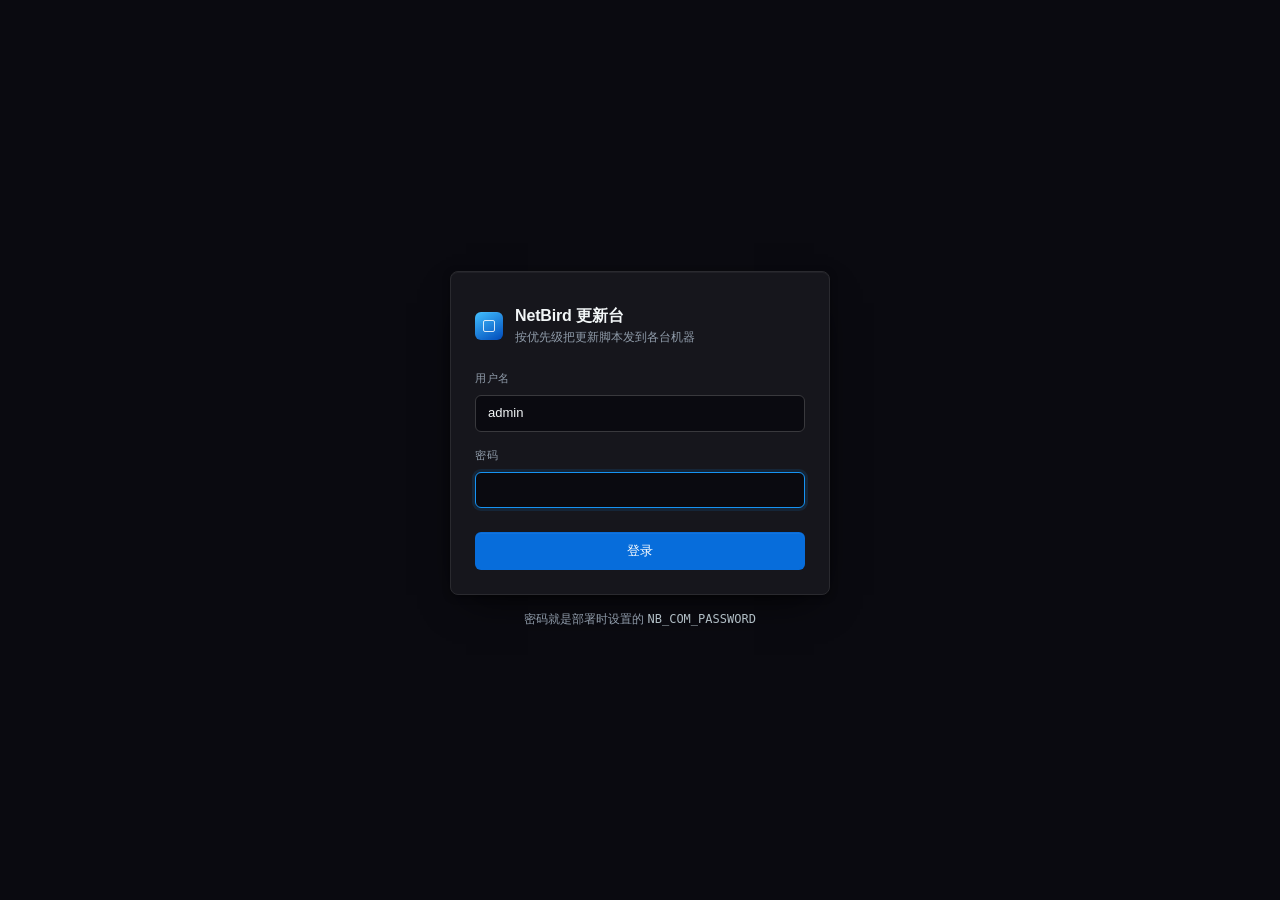
==== static/login.html @ e6016c73 "加登录页；修任务结束后的进度文案；日志面板可清空 - 登录：/login 页面（与主页面同一套样式），POST /api/login 拿 HttpOnly cookie，   未登录访问页面跳转而非弹" ====
<!doctype html>
<html lang="zh-CN">
  <head>
    <meta charset="utf-8" />
    <meta name="viewport" content="width=device-width, initial-scale=1" />
    <meta name="color-scheme" content="dark" />
    <title>登录 · NetBird 更新台</title>
    <link rel="stylesheet" href="style.css" />
  </head>
  <body class="login-body">
    <main class="login-wrap">
      <form class="login-card" id="login-form" autocomplete="on">
        <div class="login-brand">
          <span class="brand-mark" aria-hidden="true"></span>
          <div>
            <h1>NetBird 更新台</h1>
            <p>按优先级把更新脚本发到各台机器</p>
          </div>
        </div>

        <label class="field">
          <span class="login-label">用户名</span>
          <input class="input" id="login-user" name="username" value="admin" autocomplete="username" required />
        </label>

        <label class="field">
          <span class="login-label">密码</span>
          <input class="input" id="login-pass" name="password" type="password" autocomplete="current-password" required autofocus />
        </label>

        <p class="login-error" id="login-error" hidden></p>

        <button class="btn btn-primary login-submit" type="submit" id="login-submit">登录</button>
      </form>
      <p class="login-note">密码就是部署时设置的 <code>NB_COM_PASSWORD</code></p>
    </main>
    <script src="login.js"></script>
  </body>
</html>
---- static/style.css ----
/* ==========================================================================
   NetBird 更新台 — 设计约束（Workflow B step 3 的书面留痕）

   内容分级
     primary   机器清单本身；全局唯一的实心按钮「全部更新」
     secondary 每台机器的版本、状态、行内「更新」按钮
     tertiary  地址、分组、备注、时间戳

   动作分级
     primary   全部更新（页面仅此一个 .btn-primary）
     secondary 更新（行内，ghost）、体检（ghost）
     tertiary  添加机器、中止任务、查看日志

   取值来源（Workflow A 生成，见下方 --tokens）
     primary  ramp  base hsl(206 90% 52%)，generate_palette.py
     neutral  ramp  cool grey，strength 0.28
     surface  由 neutral-900 逐级叠加白色 5%/9% 得到（暗色 elevation：越高越亮，§6.2）
     语义色    success / danger / warning 各自 ramp 的 400 档（暗底上取亮档）

   对比度（check_contrast.py 实测，全部 ≥ 4.5:1）
     text-1 #f2f6f7 / surface-0  18.14:1
     text-2 #b0bdc4 / surface-1   9.37:1
     text-3 #909caa / surface-1   6.45:1
     primary-400 #42c0ff / surf  8.76:1
     success-400 #49cb9c / surf  8.84:1
     danger-400  #ee4b79 / surf  5.08:1
     warning-400 #ffc83b / surf 11.65:1
     #ffffff / primary-600         4.98:1

   排版与间距
     字号 11 / 12 / 13 / 14 / 16 / 20 / 28（11 只用于大写标签）
     行高 长文 1.6，UI 文本 1.45，标题 1.25
     间距 4 / 8 / 12 / 16 / 20 / 24 / 32 / 40 / 48 / 64
     圆角 8 卡片 / 6 按钮输入 / 999 胶囊
   ========================================================================== */

:root {
  /* primary */
  --primary-400: #42c0ff;
  --primary-500: #1693f3;
  --primary-600: #076ddb;
  --primary-700: #004aba;
  --primary-a12: color-mix(in srgb, var(--primary-500) 12%, transparent);
  --primary-a20: color-mix(in srgb, var(--primary-500) 20%, transparent);

  /* semantic */
  --success-400: #49cb9c;
  --success-500: #29a36a;
  --danger-400: #ee4b79;
  --danger-500: #db2430;
  --warning-400: #ffc83b;
  --warning-500: #f59f0a;

  /* text */
  --text-1: #f2f6f7;
  --text-2: #b0bdc4;
  --text-3: #909caa;

  /* surfaces（暗色：层高越高越亮） */
  --surface-0: #0a0a10;
  --surface-1: #16161c;
  --surface-2: #202026;
  --surface-3: #2a2a30;
  --border: #2a2a2f;
  --border-strong: #39393d;

  /* type */
  --font-ui: -apple-system, BlinkMacSystemFont, "Segoe UI", "PingFang SC",
    "Hiragino Sans GB", "Microsoft YaHei", "Noto Sans CJK SC", sans-serif;
  --font-mono: ui-monospace, SFMono-Regular, "JetBrains Mono", "Cascadia Mono",
    Menlo, Consolas, monospace;

  --fs-label: 11px;
  --fs-meta: 12px;
  --fs-sm: 13px;
  --fs-base: 14px;
  --fs-lg: 16px;
  --fs-xl: 20px;
  --fs-2xl: 28px;

  /* space */
  --s-1: 4px;
  --s-2: 8px;
  --s-3: 12px;
  --s-4: 16px;
  --s-5: 20px;
  --s-6: 24px;
  --s-8: 32px;
  --s-10: 40px;
  --s-12: 48px;
  --s-16: 64px;

  /* radius */
  --r-sm: 6px;
  --r-md: 8px;
  --r-full: 999px;

  /* elevation：暗色下用描边+顶部高光代替投影（光从上方来 §6.1） */
  --ring: inset 0 1px 0 0 rgba(255, 255, 255, 0.045);
  --shadow-pop: 0 16px 40px -16px rgba(0, 0, 0, 0.85), 0 2px 8px -2px rgba(0, 0, 0, 0.6);
}

*,
*::before,
*::after {
  box-sizing: border-box;
}

/* .btn / .field 等自带 display，会盖掉浏览器默认的 [hidden]，这里强制生效 */
[hidden] {
  display: none !important;
}

html,
body {
  margin: 0;
  height: 100%;
}

body {
  background: var(--surface-0);
  color: var(--text-1);
  font: 400 var(--fs-base) / 1.45 var(--font-ui);
  -webkit-font-smoothing: antialiased;
  text-rendering: optimizeLegibility;
}

button {
  font: inherit;
  color: inherit;
  cursor: pointer;
}

h1,
h2,
h3,
p {
  margin: 0;
}

/* ---------- 顶栏 ---------- */

.topbar {
  position: sticky;
  top: 0;
  z-index: 20;
  display: flex;
  align-items: center;
  justify-content: space-between;
  gap: var(--s-6);
  padding: var(--s-4) var(--s-6);
  background: color-mix(in srgb, var(--surface-0) 88%, transparent);
  backdrop-filter: blur(12px);
  border-bottom: 1px solid var(--border);
}

/* 顶部一道细光，作为整页唯一的装饰性强调 */
.topbar::before {
  content: "";
  position: absolute;
  inset: 0 0 auto;
  height: 1px;
  background: linear-gradient(
    90deg,
    transparent,
    var(--primary-500) 18%,
    var(--primary-400) 42%,
    transparent 76%
  );
  opacity: 0.55;
}

.brand {
  display: flex;
  align-items: center;
  gap: var(--s-3);
  min-width: 0;
}

.brand-mark {
  width: 28px;
  height: 28px;
  flex: none;
  border-radius: var(--r-sm);
  background: linear-gradient(150deg, var(--primary-400), var(--primary-700));
  box-shadow: var(--ring);
  position: relative;
}

.brand-mark::after {
  content: "";
  position: absolute;
  inset: 8px;
  border: 1.5px solid rgba(255, 255, 255, 0.82);
  border-radius: 2px;
}

.brand h1 {
  font-size: var(--fs-lg);
  font-weight: 600;
  letter-spacing: -0.01em;
}

.brand-sub {
  margin-top: 1px;
  font-size: var(--fs-meta);
  color: var(--text-3);
}

.topbar-actions {
  display: flex;
  align-items: center;
  gap: var(--s-2);
}

/* ---------- 按钮 ---------- */

.btn {
  display: inline-flex;
  align-items: center;
  gap: var(--s-2);
  height: 34px;
  padding: 0 var(--s-4);
  border-radius: var(--r-sm);
  border: 1px solid transparent;
  background: transparent;
  font-size: var(--fs-sm);
  font-weight: 500;
  white-space: nowrap;
  transition: background 0.14s ease, border-color 0.14s ease, color 0.14s ease;
}

.btn:focus-visible {
  outline: 2px solid var(--primary-400);
  outline-offset: 2px;
}

.btn-primary {
  background: var(--primary-600);
  color: #fff;
  box-shadow: var(--ring);
}

.btn-primary:hover {
  background: var(--primary-500);
}

.btn-ghost {
  border-color: var(--border-strong);
  color: var(--text-2);
  background: var(--surface-1);
}

.btn-ghost:hover {
  background: var(--surface-2);
  color: var(--text-1);
}

.btn-sm {
  height: 28px;
  padding: 0 var(--s-3);
  font-size: var(--fs-meta);
}

.btn-icon {
  width: 28px;
  padding: 0;
  justify-content: center;
}

/* ---------- 布局 ---------- */

.layout {
  display: grid;
  grid-template-columns: minmax(0, 1fr) 400px;
  gap: var(--s-5);
  align-items: start;
  max-width: 1440px;
  margin: 0 auto;
  padding: var(--s-6);
}

.col-main {
  display: flex;
  flex-direction: column;
  gap: var(--s-5);
  min-width: 0;
}

.panel {
  background: var(--surface-1);
  border: 1px solid var(--border);
  border-radius: var(--r-md);
  box-shadow: var(--ring);
  overflow: hidden;
}

.panel-head {
  display: flex;
  align-items: center;
  gap: var(--s-3);
  padding: var(--s-4) var(--s-5);
  border-bottom: 1px solid var(--border);
}

.panel-head h2 {
  font-size: var(--fs-sm);
  font-weight: 600;
  letter-spacing: 0.04em;
  text-transform: uppercase;
  color: var(--text-2);
}

.panel-head .spacer {
  flex: 1;
}

.count {
  font-family: var(--font-mono);
  font-size: var(--fs-meta);
  color: var(--text-3);
}

/* ---------- 机器清单 ---------- */

.host-list {
  list-style: none;
  margin: 0;
  padding: 0;
}

.host {
  display: grid;
  grid-template-columns: 3px 1fr auto;
  gap: var(--s-4);
  align-items: center;
  padding: var(--s-4) 0;
  border-bottom: 1px solid var(--border);
  transition: background 0.14s ease;
}

.host:last-child {
  border-bottom: 0;
}

.host:hover {
  background: var(--surface-2);
}

/* 左侧状态轨：颜色之外还有形状差异（不同高度/不透明度），不单靠颜色传达 */
.host-rail {
  align-self: stretch;
  border-radius: 0 var(--r-full) var(--r-full) 0;
  background: var(--border-strong);
}

.host[data-state="running"] .host-rail {
  background: var(--primary-400);
}

.host[data-state="outdated"] .host-rail {
  background: var(--warning-400);
}

.host[data-state="current"] .host-rail {
  background: var(--success-500);
}

.host[data-state="failed"] .host-rail {
  background: var(--danger-400);
}

.host-main {
  min-width: 0;
}

.host-title {
  display: flex;
  align-items: center;
  gap: var(--s-2);
  flex-wrap: wrap;
}

.host-name {
  font-size: var(--fs-base);
  font-weight: 600;
  letter-spacing: -0.005em;
}

.host-meta {
  display: flex;
  align-items: center;
  gap: var(--s-3);
  margin-top: var(--s-1);
  font-size: var(--fs-meta);
  color: var(--text-3);
  flex-wrap: wrap;
}

.addr {
  display: inline-flex;
  align-items: center;
  gap: 6px;
  font-family: var(--font-mono);
  color: var(--text-2);
}

.addr-dot {
  width: 5px;
  height: 5px;
  border-radius: 50%;
  background: var(--text-3);
}

.addr[data-kind="netbird"] .addr-dot {
  background: var(--warning-400);
}

.addr[data-kind="lan"] .addr-dot {
  background: var(--primary-400);
}

.addr[data-kind="public"] .addr-dot {
  background: var(--success-400);
}

.host-right {
  display: flex;
  align-items: center;
  gap: var(--s-4);
  padding-right: var(--s-5);
}

.version {
  font-family: var(--font-mono);
  font-size: var(--fs-sm);
  color: var(--text-2);
  font-variant-numeric: tabular-nums;
}

.version .arrow {
  color: var(--text-3);
  margin: 0 4px;
}

.version .new {
  color: var(--primary-400);
}

/* ---------- 胶囊 ---------- */

.chip {
  display: inline-flex;
  align-items: center;
  gap: 5px;
  height: 20px;
  padding: 0 var(--s-2);
  border-radius: var(--r-full);
  font-size: var(--fs-label);
  font-weight: 500;
  letter-spacing: 0.02em;
  border: 1px solid transparent;
  white-space: nowrap;
}

.chip-dot {
  width: 5px;
  height: 5px;
  border-radius: 50%;
  background: currentColor;
}

.chip-success {
  color: var(--success-400);
  background: color-mix(in srgb, var(--success-500) 14%, transparent);
  border-color: color-mix(in srgb, var(--success-500) 28%, transparent);
}

.chip-primary {
  color: var(--primary-400);
  background: var(--primary-a12);
  border-color: var(--primary-a20);
}

.chip-warning {
  color: var(--warning-400);
  background: color-mix(in srgb, var(--warning-500) 14%, transparent);
  border-color: color-mix(in srgb, var(--warning-500) 30%, transparent);
}

.chip-danger {
  color: var(--danger-400);
  background: color-mix(in srgb, var(--danger-500) 14%, transparent);
  border-color: color-mix(in srgb, var(--danger-500) 30%, transparent);
}

.chip-muted {
  color: var(--text-3);
  background: var(--surface-2);
  border-color: var(--border);
}

.chip-live .chip-dot {
  animation: pulse 1.6s ease-in-out infinite;
}

@keyframes pulse {
  0%,
  100% {
    opacity: 1;
  }
  50% {
    opacity: 0.25;
  }
}

@media (prefers-reduced-motion: reduce) {
  .chip-live .chip-dot {
    animation: none;
  }
  * {
    transition: none !important;
  }
}

/* ---------- 任务面板 ---------- */

.job {
  position: sticky;
  top: 78px;
  display: flex;
  flex-direction: column;
  max-height: calc(100vh - 104px);
}

.job-progress {
  padding: var(--s-4) var(--s-5);
  border-bottom: 1px solid var(--border);
}

.job-progress-label {
  display: flex;
  justify-content: space-between;
  font-size: var(--fs-meta);
  color: var(--text-3);
  margin-bottom: var(--s-2);
}

.job-progress-label strong {
  color: var(--text-2);
  font-weight: 500;
}

.progress-track {
  height: 3px;
  border-radius: var(--r-full);
  background: var(--surface-3);
  overflow: hidden;
}

.progress-fill {
  height: 100%;
  width: 50%;
  background: linear-gradient(90deg, var(--primary-600), var(--primary-400));
  border-radius: inherit;
}

.log {
  flex: 1;
  min-height: 220px;
  margin: 0;
  padding: var(--s-3) var(--s-4);
  list-style: none;
  overflow-y: auto;
  background: var(--surface-0);
  font-family: var(--font-mono);
  font-size: var(--fs-meta);
  line-height: 1.65;
  scrollbar-width: thin;
  scrollbar-color: var(--surface-3) transparent;
}

.log li {
  display: grid;
  grid-template-columns: 62px 1fr;
  gap: var(--s-3);
}

.log .t {
  color: var(--text-3);
  font-variant-numeric: tabular-nums;
}

.log .host-tag {
  color: var(--primary-400);
}

.log .ok {
  color: var(--success-400);
}

.log .err {
  color: var(--danger-400);
}

.log .dim {
  color: var(--text-3);
}

.job-foot {
  display: flex;
  align-items: center;
  gap: var(--s-3);
  padding: var(--s-3) var(--s-4);
  border-top: 1px solid var(--border);
  font-size: var(--fs-meta);
  color: var(--text-3);
}

.job-foot .spacer {
  flex: 1;
}

/* ---------- 历史任务 ---------- */

.run-list {
  list-style: none;
  margin: 0;
  padding: 0;
}

.run {
  display: flex;
  align-items: center;
  gap: var(--s-4);
  padding: var(--s-3) var(--s-5);
  border-bottom: 1px solid var(--border);
}

.run:last-child {
  border-bottom: 0;
}

.run:hover {
  background: var(--surface-2);
}

.run-dot {
  width: 7px;
  height: 7px;
  flex: none;
  border-radius: 50%;
  background: var(--text-3);
}

.run-dot[data-tone="ok"] {
  background: var(--success-400);
}

.run-dot[data-tone="run"] {
  background: var(--primary-400);
}

.run-dot[data-tone="warn"] {
  background: var(--warning-400);
}

.run-dot[data-tone="bad"] {
  background: var(--danger-400);
}

.run-main {
  flex: 1;
  min-width: 0;
}

.run-title {
  font-size: var(--fs-sm);
  font-weight: 500;
}

.run-sub {
  margin-left: var(--s-2);
  font-size: var(--fs-meta);
  font-weight: 400;
  color: var(--text-3);
}

.run-meta {
  margin-top: 2px;
  font-size: var(--fs-meta);
  color: var(--text-3);
  font-variant-numeric: tabular-nums;
}

/* ---------- 空状态 ---------- */

.empty {
  padding: var(--s-16) var(--s-6);
  text-align: center;
}

.empty-mark {
  width: 44px;
  height: 44px;
  margin: 0 auto var(--s-4);
  border-radius: var(--r-sm);
  border: 1px dashed var(--border-strong);
  background: var(--surface-2);
}

.empty h3 {
  font-size: var(--fs-base);
  font-weight: 600;
}

.empty p {
  max-width: 34ch;
  margin: var(--s-2) auto 0;
  font-size: var(--fs-sm);
  color: var(--text-3);
  line-height: 1.6;
}

.empty .btn {
  margin-top: var(--s-5);
}

/* ---------- 抽屉：添加/编辑机器 ---------- */

.scrim {
  position: fixed;
  inset: 0;
  z-index: 30;
  background: rgba(4, 5, 8, 0.74);
  backdrop-filter: blur(2px);
  opacity: 0;
  pointer-events: none;
  transition: opacity 0.18s ease;
}

.drawer {
  position: fixed;
  top: 0;
  right: 0;
  bottom: 0;
  z-index: 31;
  width: min(520px, 100vw);
  display: flex;
  flex-direction: column;
  background: var(--surface-1);
  border-left: 1px solid var(--border-strong);
  box-shadow: var(--shadow-pop);
  transform: translateX(100%);
  transition: transform 0.22s cubic-bezier(0.32, 0.72, 0, 1);
}

body[data-drawer="open"] .scrim {
  opacity: 1;
  pointer-events: auto;
}

body[data-drawer="open"] .drawer {
  transform: none;
}

.drawer-head {
  display: flex;
  align-items: flex-start;
  gap: var(--s-3);
  padding: var(--s-5);
  border-bottom: 1px solid var(--border);
}

.drawer-head h2 {
  font-size: var(--fs-lg);
  font-weight: 600;
}

.drawer-head p {
  margin-top: 2px;
  font-size: var(--fs-meta);
  color: var(--text-3);
}

.drawer-body {
  flex: 1;
  overflow-y: auto;
  padding: var(--s-5);
  display: flex;
  flex-direction: column;
  gap: var(--s-5);
}

.field {
  display: flex;
  flex-direction: column;
  gap: var(--s-2);
}

.field > label {
  font-size: var(--fs-label);
  font-weight: 500;
  letter-spacing: 0.06em;
  text-transform: uppercase;
  color: var(--text-3);
}

.field .hint {
  font-size: var(--fs-meta);
  color: var(--text-3);
}

.input,
.select,
.textarea {
  width: 100%;
  border: 1px solid var(--border-strong);
  border-radius: var(--r-sm);
  background: var(--surface-0);
  color: var(--text-1);
  font: inherit;
  font-size: var(--fs-sm);
  padding: 8px var(--s-3);
  transition: border-color 0.14s ease, box-shadow 0.14s ease;
}

.input:focus,
.select:focus,
.textarea:focus {
  outline: none;
  border-color: var(--primary-500);
  box-shadow: 0 0 0 3px var(--primary-a12);
}

.textarea {
  min-height: 92px;
  resize: vertical;
  font-family: var(--font-mono);
  font-size: var(--fs-meta);
  line-height: 1.7;
}

.row-2 {
  display: grid;
  grid-template-columns: 1fr 96px;
  gap: var(--s-3);
}

.row-2.two {
  grid-template-columns: minmax(0, 1fr) minmax(0, 1fr);
}

.check {
  display: flex;
  align-items: flex-start;
  gap: var(--s-3);
  padding: var(--s-3);
  border: 1px solid var(--border);
  border-radius: var(--r-sm);
  background: var(--surface-0);
}

.check input {
  margin-top: 2px;
  accent-color: var(--primary-500);
}

.check-text strong {
  display: block;
  font-size: var(--fs-sm);
  font-weight: 500;
}

.check-text span {
  font-size: var(--fs-meta);
  color: var(--text-3);
}

/* 公钥引导块 */
.snippet {
  border: 1px solid var(--border);
  border-radius: var(--r-sm);
  background: var(--surface-0);
}

.snippet-head {
  display: flex;
  align-items: center;
  gap: var(--s-2);
  padding: var(--s-2) var(--s-3);
  border-bottom: 1px solid var(--border);
  font-size: var(--fs-label);
  letter-spacing: 0.04em;
  color: var(--text-3);
}

.snippet-head .spacer {
  flex: 1;
}

.snippet pre {
  margin: 0;
  padding: var(--s-3);
  white-space: pre-wrap;
  word-break: break-all;
  overflow-x: auto;
  font-family: var(--font-mono);
  font-size: var(--fs-meta);
  line-height: 1.7;
  color: var(--text-2);
}

.drawer-foot {
  display: flex;
  gap: var(--s-3);
  padding: var(--s-4) var(--s-5);
  border-top: 1px solid var(--border);
  background: var(--surface-1);
}

.drawer-foot .spacer {
  flex: 1;
}

/* ---------- 响应式 ---------- */

@media (max-width: 1080px) {
  .layout {
    grid-template-columns: minmax(0, 1fr);
  }

  .job {
    position: static;
    max-height: none;
  }
}

@media (max-width: 640px) {
  .topbar {
    padding: var(--s-3) var(--s-4);
    gap: var(--s-3);
  }

  .brand-sub {
    display: none;
  }

  .layout {
    padding: var(--s-4);
    gap: var(--s-4);
  }

  /* 窄屏：行内按钮让位给整行可点，版本信息换行 */
  .host {
    grid-template-columns: 3px 1fr;
    padding-right: 0;
  }

  .host-right {
    grid-column: 2;
    justify-content: space-between;
    padding: 0 var(--s-4) 0 var(--s-4);
    margin-top: var(--s-2);
  }

  .panel-head {
    padding: var(--s-3) var(--s-4);
  }

  /* 历史任务：窄屏把状态与按钮换到第二行，标题不折行 */
  .run {
    flex-wrap: wrap;
    gap: var(--s-2) var(--s-3);
  }

  .run-main {
    flex: 1 1 calc(100% - 22px);
  }

  .run-title {
    overflow-wrap: anywhere;
  }

  .run > .chip {
    margin-left: auto;
  }
}

/* ---------- 模态 ---------- */

.modal-scrim {
  position: fixed;
  inset: 0;
  z-index: 40;
  background: rgba(4, 5, 8, 0.74);
  backdrop-filter: blur(2px);
  opacity: 0;
  pointer-events: none;
  transition: opacity 0.18s ease;
}

.modal {
  position: fixed;
  top: 50%;
  left: 50%;
  z-index: 41;
  display: flex;
  flex-direction: column;
  width: min(520px, calc(100vw - 32px));
  max-height: min(84vh, 760px);
  background: var(--surface-1);
  border: 1px solid var(--border-strong);
  border-radius: var(--r-md);
  box-shadow: var(--shadow-pop);
  opacity: 0;
  pointer-events: none;
  transform: translate(-50%, -47%) scale(0.985);
  transition: opacity 0.18s ease, transform 0.18s ease;
}

body[data-modal="open"] .modal-scrim {
  opacity: 1;
  pointer-events: auto;
}

body[data-modal="open"] .modal {
  opacity: 1;
  pointer-events: auto;
  transform: translate(-50%, -50%) scale(1);
}

.modal-head {
  padding: var(--s-5) var(--s-5) 0;
}

.modal-head h2 {
  font-size: var(--fs-lg);
  font-weight: 600;
}

.modal-head p {
  margin-top: var(--s-1);
  font-size: var(--fs-meta);
  color: var(--text-3);
  line-height: 1.55;
}

.modal-body {
  display: flex;
  flex-direction: column;
  gap: var(--s-4);
  padding: var(--s-4) var(--s-5);
  overflow-y: auto;
}

.modal-foot {
  display: flex;
  justify-content: flex-end;
  gap: var(--s-3);
  padding: var(--s-4) var(--s-5);
  border-top: 1px solid var(--border);
}

.opt-grid {
  display: grid;
  grid-template-columns: 1fr 1fr;
  gap: var(--s-2);
}

.opt {
  display: flex;
  align-items: center;
  gap: var(--s-2);
  padding: var(--s-2) var(--s-3);
  border: 1px solid var(--border);
  border-radius: var(--r-sm);
  background: var(--surface-0);
  font-size: var(--fs-sm);
}

.opt input {
  accent-color: var(--primary-500);
}

.opt-label {
  font-size: var(--fs-label);
  letter-spacing: 0.06em;
  text-transform: uppercase;
  color: var(--text-3);
  margin-bottom: var(--s-2);
}

.target-list {
  list-style: none;
  margin: 0;
  padding: 0;
  border: 1px solid var(--border);
  border-radius: var(--r-sm);
  overflow: hidden;
}

.target-list li {
  display: flex;
  align-items: center;
  gap: var(--s-3);
  padding: var(--s-2) var(--s-3);
  font-size: var(--fs-sm);
  border-bottom: 1px solid var(--border);
}

.target-list li:last-child {
  border-bottom: 0;
}

.target-list .idx {
  width: 18px;
  font-family: var(--font-mono);
  font-size: var(--fs-meta);
  color: var(--text-3);
}

/* ---------- 密钥 ---------- */

.key-list {
  list-style: none;
  margin: 0;
  padding: 0;
}

.key-row {
  display: flex;
  align-items: center;
  gap: var(--s-3);
  padding: var(--s-3) var(--s-5);
  border-bottom: 1px solid var(--border);
}

.key-row:last-child {
  border-bottom: 0;
}

.key-name {
  font-family: var(--font-mono);
  font-size: var(--fs-sm);
  white-space: nowrap;
}

.key-pub {
  flex: 1;
  min-width: 0;
  overflow: hidden;
  text-overflow: ellipsis;
  white-space: nowrap;
  font-family: var(--font-mono);
  font-size: var(--fs-label);
  color: var(--text-3);
}

.muted {
  color: var(--text-3);
}

.err-text {
  color: var(--danger-400);
}

/* ---------- toast ---------- */

.toast {
  position: fixed;
  left: 50%;
  bottom: 24px;
  z-index: 60;
  transform: translate(-50%, 8px);
  max-width: min(560px, calc(100vw - 32px));
  padding: 10px 16px;
  border-radius: var(--r-sm);
  border: 1px solid var(--border-strong);
  background: var(--surface-2);
  color: var(--text-1);
  font-size: var(--fs-sm);
  box-shadow: var(--shadow-pop);
  opacity: 0;
  pointer-events: none;
  transition: opacity 0.16s ease, transform 0.16s ease;
}

.toast[data-show="1"] {
  opacity: 1;
  transform: translate(-50%, 0);
}

.toast[data-kind="err"] {
  border-color: color-mix(in srgb, var(--danger-500) 50%, transparent);
  color: var(--danger-400);
}

/* ---------- 表单控件：去掉原生外观 ---------- */

.select,
select.select {
  appearance: none;
  -webkit-appearance: none;
  padding-right: 34px;
  background-image: url("data:image/svg+xml;charset=utf-8,%3Csvg xmlns='http://www.w3.org/2000/svg' viewBox='0 0 16 16' fill='none' stroke='%23909caa' stroke-width='1.6' stroke-linecap='round' stroke-linejoin='round'%3E%3Cpath d='M4 6.5l4 4 4-4'/%3E%3C/svg%3E");
  background-repeat: no-repeat;
  background-position: right 11px center;
  background-size: 14px;
  cursor: pointer;
}

.select:hover {
  border-color: var(--text-3);
}

.select option {
  background: var(--surface-1);
  color: var(--text-1);
}

input[type="checkbox"] {
  appearance: none;
  -webkit-appearance: none;
  position: relative;
  flex: none;
  width: 16px;
  height: 16px;
  margin: 0;
  border: 1px solid var(--border-strong);
  border-radius: 4px;
  background: var(--surface-0);
  cursor: pointer;
  transition: background 0.12s ease, border-color 0.12s ease;
}

input[type="checkbox"]:hover {
  border-color: var(--text-3);
}

input[type="checkbox"]::after {
  content: "";
  position: absolute;
  inset: 0;
  margin: auto;
  width: 9px;
  height: 9px;
  background: #fff;
  transform: scale(0);
  transition: transform 0.12s cubic-bezier(0.32, 0.72, 0, 1);
  clip-path: polygon(14% 47%, 0 62%, 39% 100%, 100% 22%, 86% 8%, 38% 72%);
}

input[type="checkbox"]:checked {
  background: var(--primary-600);
  border-color: var(--primary-600);
}

input[type="checkbox"]:checked::after {
  transform: scale(1);
}

input[type="checkbox"]:focus-visible,
.select:focus-visible {
  outline: 2px solid var(--primary-400);
  outline-offset: 2px;
}

input[type="number"] {
  appearance: textfield;
  -moz-appearance: textfield;
}

input[type="number"]::-webkit-outer-spin-button,
input[type="number"]::-webkit-inner-spin-button {
  appearance: none;
  margin: 0;
}

.input::placeholder,
.textarea::placeholder {
  color: var(--text-3);
  opacity: 0.75;
}

/* ---------- 脚本行编辑器 ---------- */

.script-rows {
  display: flex;
  flex-direction: column;
  gap: var(--s-2);
}

.script-row {
  display: grid;
  grid-template-columns: minmax(0, 1fr) auto;
  gap: var(--s-2);
  align-items: end;
  padding: var(--s-3);
  border: 1px solid var(--border);
  border-radius: var(--r-sm);
  background: var(--surface-0);
}

/* 路径独占一行：抽屉里三列并排会把路径挤得看不见 */
.script-field-wide {
  grid-column: 1 / -1;
}

.script-field {
  display: flex;
  flex-direction: column;
  gap: 4px;
  min-width: 0;
}

.script-label {
  display: flex;
  align-items: baseline;
  gap: 6px;
  font-size: var(--fs-label);
  font-weight: 500;
  letter-spacing: 0.04em;
  color: var(--text-2);
}

.script-label-hint {
  font-weight: 400;
  letter-spacing: 0;
  color: var(--text-3);
}

.script-row .script-tools {
  padding-bottom: 2px;
}

.script-row .input {
  padding: 6px var(--s-2);
  background: var(--surface-1);
}

.script-row .input:focus {
  border-color: var(--primary-500);
  background: var(--surface-1);
}

.script-row .input.mono {
  font-family: var(--font-mono);
  font-size: var(--fs-meta);
}

.script-tools {
  display: flex;
  gap: 2px;
}

.script-tools .btn {
  width: 24px;
  height: 24px;
  padding: 0;
  justify-content: center;
  color: var(--text-3);
  border-color: transparent;
  background: transparent;
}

.script-tools .btn:hover {
  color: var(--text-1);
  background: var(--surface-2);
}

.script-tools .btn:disabled {
  opacity: 0.3;
  cursor: default;
}

.script-tools .btn[data-act="del"]:hover {
  color: var(--danger-400);
}

.script-add {
  align-self: flex-start;
  margin-top: var(--s-1);
}

.script-head {
  display: none;
}

@media (max-width: 640px) {
  .script-row {
    grid-template-columns: minmax(0, 1fr) auto;
  }
}

/* ---------- 分段选择器 ---------- */

.segmented {
  display: inline-flex;
  gap: 2px;
  padding: 3px;
  border: 1px solid var(--border-strong);
  border-radius: var(--r-sm);
  background: var(--surface-0);
}

.segmented label {
  position: relative;
}

.segmented input {
  position: absolute;
  opacity: 0;
  pointer-events: none;
}

.segmented span {
  display: block;
  padding: 5px 14px;
  border-radius: 4px;
  font-size: var(--fs-sm);
  color: var(--text-2);
  cursor: pointer;
  transition: background 0.12s ease, color 0.12s ease;
  white-space: nowrap;
}

.segmented span:hover {
  color: var(--text-1);
}

.segmented input:checked + span {
  background: var(--surface-3);
  color: var(--text-1);
  box-shadow: var(--ring);
}

.segmented input:focus-visible + span {
  outline: 2px solid var(--primary-400);
  outline-offset: 2px;
}

.segmented-sm span {
  padding: 3px 10px;
  font-size: var(--fs-meta);
}

.script-row .segmented {
  align-self: flex-start;
}

/* ---------- 登录页 ---------- */

.login-body {
  display: grid;
  place-items: center;
  min-height: 100vh;
  padding: var(--s-6) 0;
}

.login-wrap {
  width: min(380px, calc(100vw - 32px));
}

.login-card {
  display: flex;
  flex-direction: column;
  gap: var(--s-4);
  padding: var(--s-8) var(--s-6) var(--s-6);
  background: var(--surface-1);
  border: 1px solid var(--border);
  border-radius: var(--r-md);
  box-shadow: var(--ring), var(--shadow-pop);
}

.login-brand {
  display: flex;
  align-items: center;
  gap: var(--s-3);
  margin-bottom: var(--s-2);
}

.login-brand h1 {
  font-size: var(--fs-lg);
  font-weight: 600;
  letter-spacing: -0.01em;
}

.login-brand p {
  margin-top: 2px;
  font-size: var(--fs-meta);
  color: var(--text-3);
}

.login-label {
  font-size: var(--fs-label);
  font-weight: 500;
  letter-spacing: 0.06em;
  text-transform: uppercase;
  color: var(--text-3);
}

.login-submit {
  justify-content: center;
  height: 38px;
  margin-top: var(--s-2);
}

.login-error {
  font-size: var(--fs-sm);
  color: var(--danger-400);
}

.login-note {
  margin-top: var(--s-4);
  text-align: center;
  font-size: var(--fs-meta);
  color: var(--text-3);
}

.login-note code {
  font-family: var(--font-mono);
  color: var(--text-2);
}
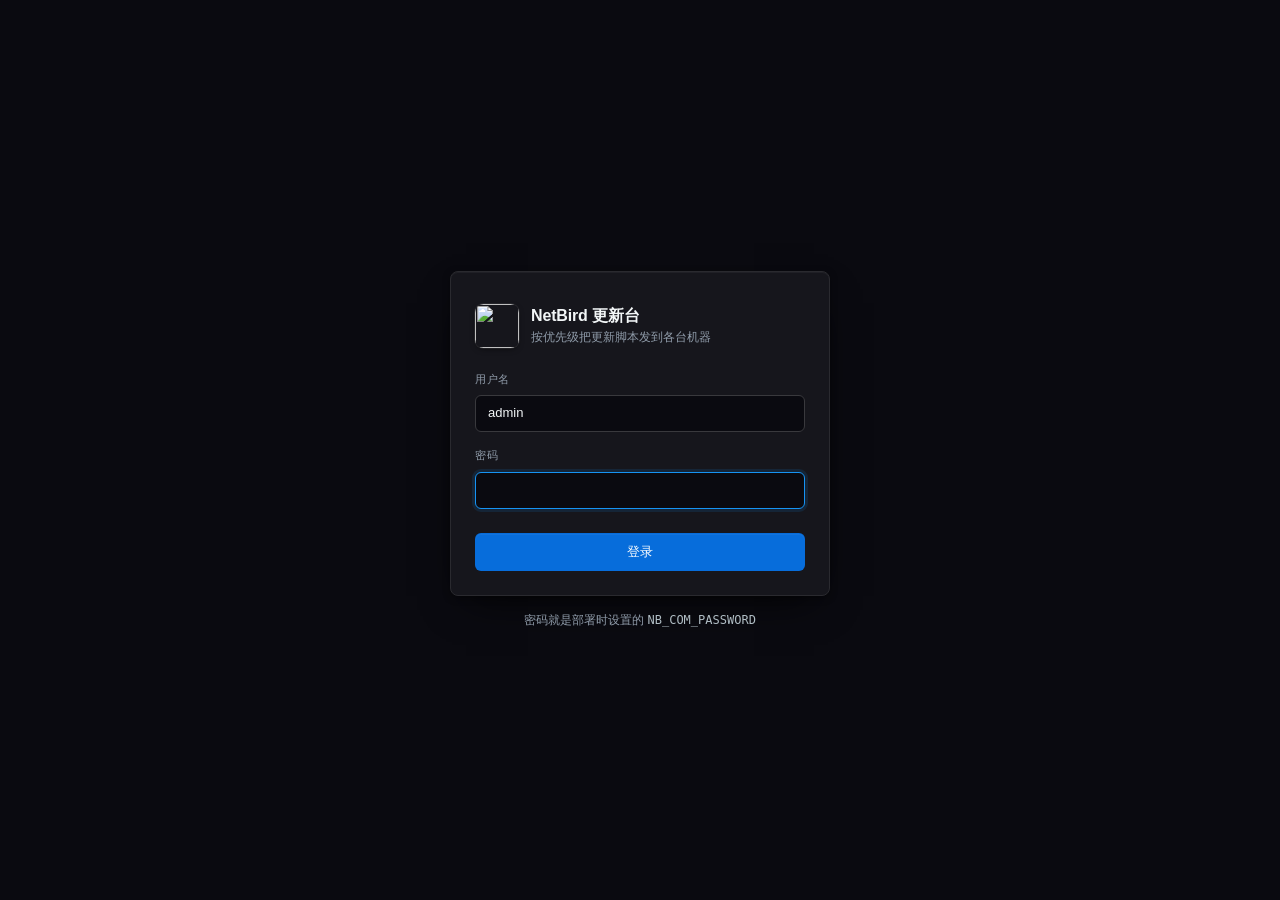
==== commit c31c7859: "换新 logo：页面、favicon、README 与预览截图 - 顶栏/登录页改用设计稿 logo，补 16/32/favicon.ico/180 图标\n- /brand/ 与 /favicon." ====
--- a/static/login.html
+++ b/static/login.html
@@ -5,13 +5,18 @@
     <meta name="viewport" content="width=device-width, initial-scale=1" />
     <meta name="color-scheme" content="dark" />
     <title>登录 · NetBird 更新台</title>
+    <link rel="icon" href="/favicon.ico" sizes="any" />
+    <link rel="icon" type="image/png" sizes="32x32" href="/brand/favicon-32.png" />
+    <link rel="icon" type="image/png" sizes="16x16" href="/brand/favicon-16.png" />
+    <link rel="apple-touch-icon" href="/brand/apple-touch-icon.png" />
+    <meta name="theme-color" content="#0a0a10" />
     <link rel="stylesheet" href="style.css" />
   </head>
   <body class="login-body">
     <main class="login-wrap">
       <form class="login-card" id="login-form" autocomplete="on">
         <div class="login-brand">
-          <span class="brand-mark" aria-hidden="true"></span>
+          <img class="brand-mark" src="/brand/logo-128.png" alt="" width="36" height="36" />
           <div>
             <h1>NetBird 更新台</h1>
             <p>按优先级把更新脚本发到各台机器</p>
--- a/static/style.css
+++ b/static/style.css
@@ -178,21 +178,14 @@
 }
 
 .brand-mark {
-  width: 28px;
-  height: 28px;
+  width: 36px;
+  height: 36px;
   flex: none;
-  border-radius: var(--r-sm);
-  background: linear-gradient(150deg, var(--primary-400), var(--primary-700));
-  box-shadow: var(--ring);
-  position: relative;
-}
-
-.brand-mark::after {
-  content: "";
-  position: absolute;
-  inset: 8px;
-  border: 1.5px solid rgba(255, 255, 255, 0.82);
-  border-radius: 2px;
+  display: block;
+  object-fit: contain;
+  /* 图形本身带 19.5% 圆角与暗底；这里只补一圈描边，让暗色页面上边界更清楚 */
+  border-radius: 19.5%;
+  box-shadow: 0 0 0 1px rgba(255, 255, 255, 0.07), 0 2px 6px -2px rgba(0, 0, 0, 0.7);
 }
 
 .brand h1 {
@@ -940,6 +933,11 @@
   .topbar {
     padding: var(--s-3) var(--s-4);
     gap: var(--s-3);
+  }
+
+  .brand-mark {
+    width: 32px;
+    height: 32px;
   }
 
   .brand-sub {
@@ -1480,6 +1478,11 @@
   margin-bottom: var(--s-2);
 }
 
+.login-brand .brand-mark {
+  width: 44px;
+  height: 44px;
+}
+
 .login-brand h1 {
   font-size: var(--fs-lg);
   font-weight: 600;
